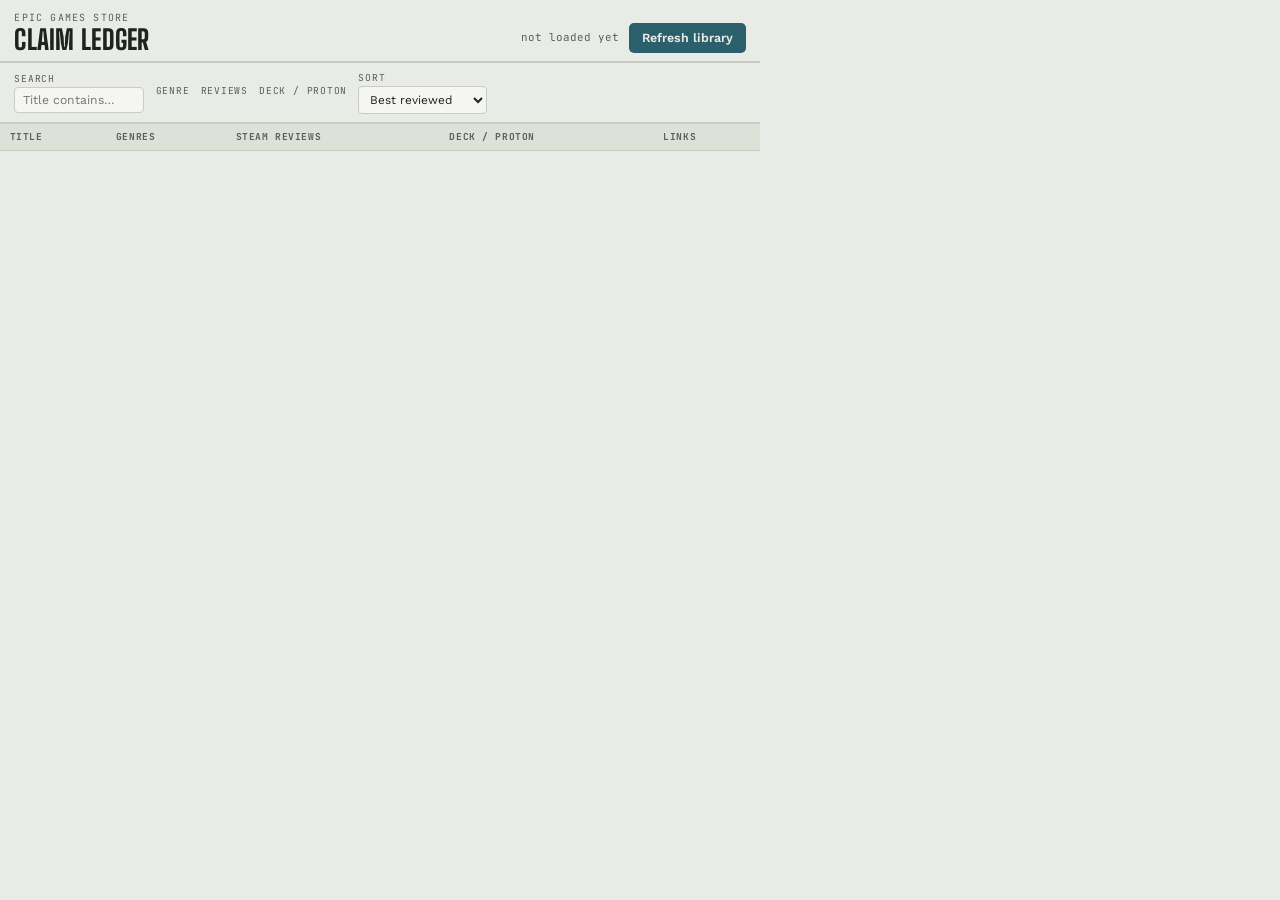
==== popup.html @ f36e43bd "Initial commit" ====
<!doctype html>
<html>
<head>
<meta charset="utf-8">
<title>Claim Ledger</title>
<link rel="stylesheet" href="https://fonts.googleapis.com/css2?family=Big+Shoulders+Display:wght@600;700;800&family=Work+Sans:wght@400;500;600;700&family=JetBrains+Mono:wght@400;500;700&display=swap">
<link rel="stylesheet" href="popup.css">
</head>
<body>
  <header class="topbar">
    <div class="title-block">
      <span class="eyebrow">Epic Games Store</span>
      <h1>Claim Ledger</h1>
    </div>
    <div class="topbar-actions">
      <span class="updated" id="updated">not loaded yet</span>
      <button id="refreshBtn" class="btn-primary">Refresh library</button>
    </div>
  </header>

  <div id="progress" class="progress" hidden>
    <span id="progressText">Resolving 0 titles&hellip;</span>
  </div>

  <div class="stats" id="stats"></div>

  <div class="bar">
    <div class="bar-inner">
      <div class="field">
        <span class="field-label">Search</span>
        <input type="search" id="q" placeholder="Title contains&hellip;" />
      </div>
      <div class="field">
        <span class="field-label">Genre</span>
        <div class="chiprow" id="genreChips"></div>
      </div>
      <div class="field">
        <span class="field-label">Reviews</span>
        <div class="chiprow" id="reviewChips"></div>
      </div>
      <div class="field">
        <span class="field-label">Deck / Proton</span>
        <div class="chiprow" id="protonChips"></div>
      </div>
      <div class="field">
        <span class="field-label">Sort</span>
        <select id="sort">
          <option value="reviewscore">Best reviewed</option>
          <option value="reviewcount">Most reviewed</option>
          <option value="proton">Deck-friendliest</option>
          <option value="title">Title A&ndash;Z</option>
        </select>
      </div>
      <span class="count" id="count"></span>
    </div>
  </div>

  <div class="tablewrap">
    <table>
      <thead>
        <tr>
          <th>Title</th>
          <th>Genres</th>
          <th>Steam reviews</th>
          <th>Deck / Proton</th>
          <th>Links</th>
        </tr>
      </thead>
      <tbody id="rows"></tbody>
    </table>
    <div class="empty" id="emptyMsg" hidden></div>
  </div>

  <script type="module" src="popup.js"></script>
</body>
</html>
---- popup.css ----
:root{
  --paper:#E9EBE6; --paper-2:#DDE1D8; --surface:#F5F6F2;
  --ink:#1C2320; --ink-soft:#55625A; --line:#C7CDC3;
  --accent:#2B5F6B; --accent-soft:#DCE7E6;
  --good:#3F7D52; --good-tint:#E1EDE3;
  --caution:#B98418; --caution-tint:#F3E7C9;
  --reject:#A83E2C; --reject-tint:#F4E0DB;
  --neutral:#8A8F86; --neutral-tint:#E4E6E0;
}
@media (prefers-color-scheme: dark){
  :root{
    --paper:#161B18; --paper-2:#1E2521; --surface:#202723;
    --ink:#E7EBE6; --ink-soft:#A9B2AA; --line:#3A433C;
    --accent:#6FB8C4; --accent-soft:#22383B;
    --good:#6FBE83; --good-tint:#1E3226;
    --caution:#D9A63D; --caution-tint:#3A2E12;
    --reject:#E07A63; --reject-tint:#3A2019;
    --neutral:#7C837B; --neutral-tint:#262C27;
  }
}

*{box-sizing:border-box;}
html,body{margin:0;}
body{
  width:760px; max-height:600px; overflow:hidden;
  display:flex; flex-direction:column;
  background:var(--paper); color:var(--ink);
  font-family:"Work Sans", ui-sans-serif, system-ui, sans-serif;
  font-size:12.5px; line-height:1.4;
}

.topbar{
  display:flex; align-items:flex-end; justify-content:space-between;
  padding:0.7rem 0.9rem 0.5rem; flex:0 0 auto;
}
.eyebrow{
  font-family:"JetBrains Mono", ui-monospace, monospace;
  font-size:0.62rem; letter-spacing:0.12em; text-transform:uppercase;
  color:var(--ink-soft); display:block;
}
h1{
  font-family:"Big Shoulders Display", ui-sans-serif, sans-serif;
  font-weight:800; text-transform:uppercase; letter-spacing:0.01em;
  font-size:1.7rem; line-height:0.95; margin:0.1rem 0 0; color:var(--ink);
}
.topbar-actions{display:flex; align-items:center; gap:0.6rem;}
.updated{
  font-family:"JetBrains Mono", monospace; font-size:0.68rem; color:var(--ink-soft); white-space:nowrap;
}
.btn-primary{
  font-family:"Work Sans", sans-serif; font-weight:600; font-size:0.78rem;
  background:var(--accent); color:var(--paper); border:none; border-radius:5px;
  padding:0.45rem 0.8rem; cursor:pointer; white-space:nowrap;
}
.btn-primary:hover{filter:brightness(1.08);}
.btn-primary:disabled{opacity:0.55; cursor:default;}

.progress{
  margin:0 0.9rem 0.5rem; padding:0.4rem 0.6rem; border-radius:5px;
  background:var(--accent-soft); color:var(--accent);
  font-family:"JetBrains Mono", monospace; font-size:0.7rem; flex:0 0 auto;
}

.stats{
  display:grid; grid-template-columns:repeat(4, 1fr);
  gap:1px; background:var(--line); border-top:1px solid var(--line); border-bottom:1px solid var(--line);
  flex:0 0 auto;
}
.stat{background:var(--surface); padding:0.5rem 0.7rem;}
.stat .n{
  font-family:"JetBrains Mono", monospace; font-weight:700; font-size:1.15rem;
  color:var(--ink); font-variant-numeric:tabular-nums; display:block; line-height:1.1;
}
.stat .l{
  font-size:0.62rem; letter-spacing:0.04em; text-transform:uppercase;
  color:var(--ink-soft); margin-top:0.15rem; display:block;
}

.bar{background:var(--paper); border-bottom:1px solid var(--line); padding:0.5rem 0.9rem; flex:0 0 auto;}
.bar-inner{display:flex; flex-wrap:wrap; gap:0.4rem 0.7rem; align-items:center;}
.field-label{
  font-family:"JetBrains Mono", monospace; font-size:0.6rem; letter-spacing:0.08em;
  text-transform:uppercase; color:var(--ink-soft); display:block; margin-bottom:0.15rem;
}
.field{display:flex; flex-direction:column;}
input[type="search"]{
  font-family:inherit; font-size:0.76rem; color:var(--ink);
  background:var(--surface); border:1px solid var(--line); border-radius:4px;
  padding:0.3rem 0.5rem; width:130px; outline:none;
}
input[type="search"]:focus{border-color:var(--accent); box-shadow:0 0 0 2px var(--accent-soft);}
select{
  font-family:inherit; font-size:0.74rem; color:var(--ink);
  background:var(--surface); border:1px solid var(--line); border-radius:4px;
  padding:0.3rem 0.4rem; outline:none;
}
.chiprow{display:flex; flex-wrap:wrap; gap:0.25rem; max-width:230px;}
.chip{
  font-family:"JetBrains Mono", monospace; font-size:0.64rem;
  border:1px solid var(--line); background:var(--surface); color:var(--ink-soft);
  padding:0.16rem 0.45rem; border-radius:16px; cursor:pointer; user-select:none;
}
.chip:hover{border-color:var(--accent);}
.chip.active{background:var(--accent); border-color:var(--accent); color:var(--paper);}
.count{
  margin-left:auto; font-family:"JetBrains Mono", monospace; font-size:0.68rem;
  color:var(--ink-soft); white-space:nowrap;
}

.tablewrap{flex:1 1 auto; overflow-y:auto; overflow-x:auto; border-top:1px solid var(--line);}
table{width:100%; border-collapse:collapse; min-width:700px;}
thead th{
  text-align:left; font-family:"JetBrains Mono", monospace; font-size:0.6rem;
  letter-spacing:0.06em; text-transform:uppercase; color:var(--ink-soft);
  background:var(--paper-2); padding:0.4rem 0.6rem; border-bottom:1px solid var(--line);
  position:sticky; top:0; white-space:nowrap;
}
tbody tr{border-bottom:1px solid var(--line);}
tbody tr:hover{background:var(--surface);}
tbody td{padding:0.4rem 0.6rem; vertical-align:top;}

.title-cell .t{font-weight:600; color:var(--ink);}
.title-cell .sub{
  display:block; font-size:0.64rem; color:var(--ink-soft); margin-top:0.1rem;
  font-family:"JetBrains Mono", monospace;
}
.f2p{
  display:inline-block; margin-left:0.35rem; font-size:0.56rem; letter-spacing:0.03em;
  text-transform:uppercase; color:var(--accent); border:1px solid var(--accent);
  border-radius:3px; padding:0 0.28em; vertical-align:middle;
}

.genres{display:flex; flex-wrap:wrap; gap:0.2rem; max-width:170px;}
.genre-tag{
  font-size:0.6rem; color:var(--ink-soft); background:var(--surface);
  border:1px solid var(--line); border-radius:3px; padding:0.05rem 0.32rem; white-space:nowrap;
}

.badge{
  display:inline-flex; align-items:center; gap:0.3rem; font-size:0.68rem; font-weight:600;
  padding:0.15rem 0.45rem; border-radius:3px; white-space:nowrap;
}
.badge.good{background:var(--good-tint); color:var(--good);}
.badge.caution{background:var(--caution-tint); color:var(--caution);}
.badge.reject{background:var(--reject-tint); color:var(--reject);}
.badge.neutral{background:var(--neutral-tint); color:var(--neutral);}
.review-count{
  display:block; font-size:0.6rem; color:var(--ink-soft); margin-top:0.15rem;
  font-family:"JetBrains Mono", monospace; font-variant-numeric:tabular-nums;
}
.mc{display:inline-block; margin-left:0.3rem; font-family:"JetBrains Mono", monospace; font-size:0.6rem; color:var(--ink-soft);}

.stamp{
  display:inline-block; font-family:"JetBrains Mono", monospace; font-weight:700;
  font-size:0.6rem; letter-spacing:0.04em; text-transform:uppercase;
  border:1.5px solid currentColor; border-radius:3px; padding:0.1rem 0.4rem;
  transform:rotate(-1.5deg);
}
.stamp.good{color:var(--good);}
.stamp.caution{color:var(--caution);}
.stamp.reject{color:var(--reject);}
.stamp.neutral{color:var(--neutral); border-style:dashed;}
.stamp.spinner{color:var(--ink-soft); border-style:dotted;}

.links{display:flex; flex-direction:column; gap:0.2rem;}
.links a{font-family:"JetBrains Mono", monospace; font-size:0.64rem; color:var(--accent); text-decoration:none; white-space:nowrap;}
.links a:hover{text-decoration:underline;}
.links .none{color:var(--ink-soft); font-family:"JetBrains Mono", monospace; font-size:0.64rem;}

.empty{padding:2rem 1rem; text-align:center; color:var(--ink-soft); font-size:0.8rem;}
.empty .cta{
  margin-top:0.6rem; display:inline-block; font-family:"Work Sans"; font-weight:600;
  color:var(--accent); cursor:pointer; text-decoration:underline;
}
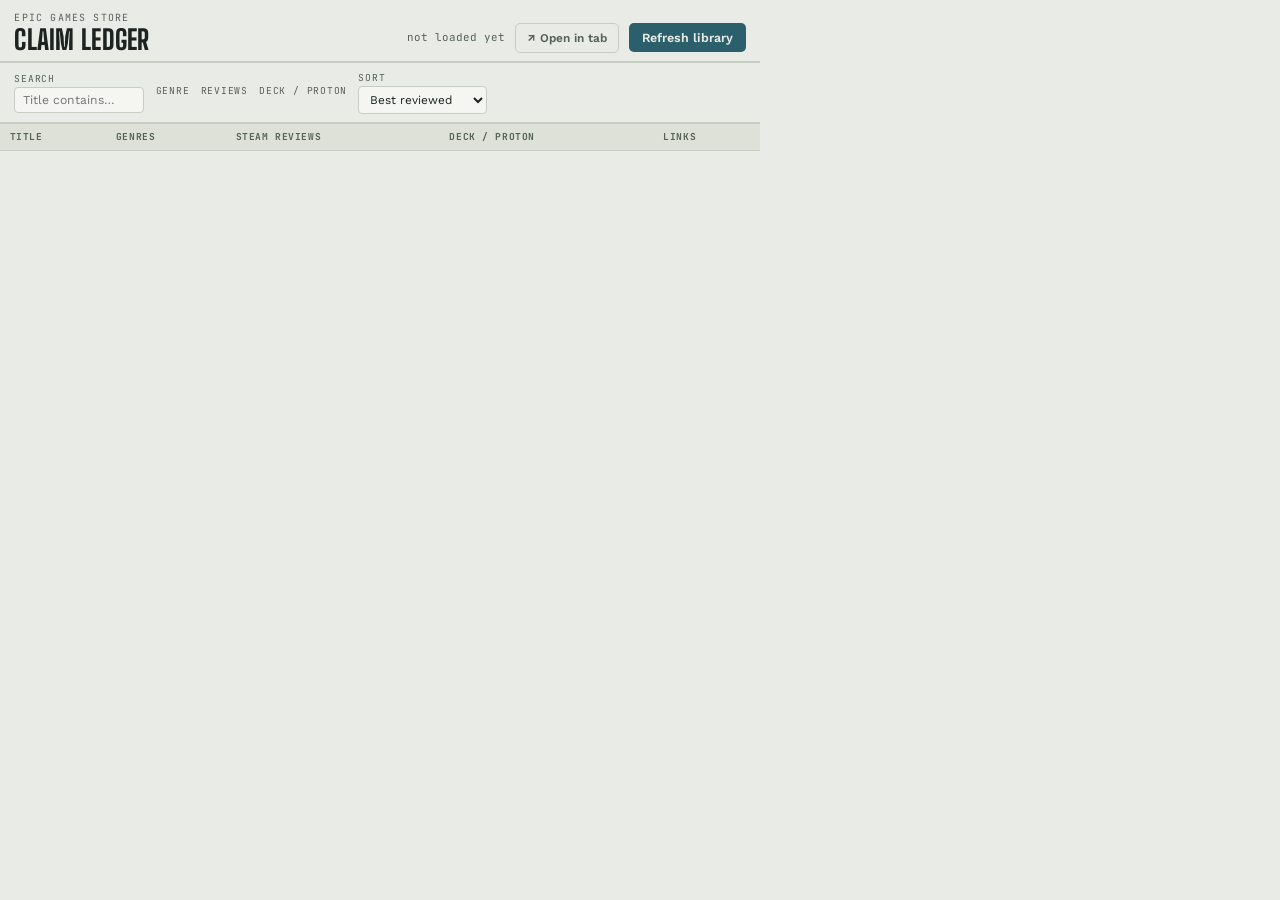
==== commit 8c7efa02: "Make popup openable in a new tab" ====
--- a/popup.html
+++ b/popup.html
@@ -14,6 +14,7 @@
     </div>
     <div class="topbar-actions">
       <span class="updated" id="updated">not loaded yet</span>
+      <button id="expandBtn" class="btn-ghost" title="Open in a resizable tab">&#8599; Open in tab</button>
       <button id="refreshBtn" class="btn-primary">Refresh library</button>
     </div>
   </header>
--- a/popup.css
+++ b/popup.css
@@ -28,6 +28,12 @@
   font-family:"Work Sans", ui-sans-serif, system-ui, sans-serif;
   font-size:12.5px; line-height:1.4;
 }
+/* opened via "Open in tab" — a normal, freely resizable browser tab instead of the fixed-size action popup */
+body.tab-mode{
+  width:100%; max-width:1200px; margin:0 auto;
+  height:100vh; max-height:none;
+}
+body.tab-mode .chiprow{max-width:420px;}
 
 .topbar{
   display:flex; align-items:flex-end; justify-content:space-between;
@@ -54,6 +60,12 @@
 }
 .btn-primary:hover{filter:brightness(1.08);}
 .btn-primary:disabled{opacity:0.55; cursor:default;}
+.btn-ghost{
+  font-family:"Work Sans", sans-serif; font-weight:600; font-size:0.74rem;
+  background:transparent; color:var(--ink-soft); border:1px solid var(--line); border-radius:5px;
+  padding:0.42rem 0.7rem; cursor:pointer; white-space:nowrap;
+}
+.btn-ghost:hover{border-color:var(--accent); color:var(--accent);}
 
 .progress{
   margin:0 0.9rem 0.5rem; padding:0.4rem 0.6rem; border-radius:5px;
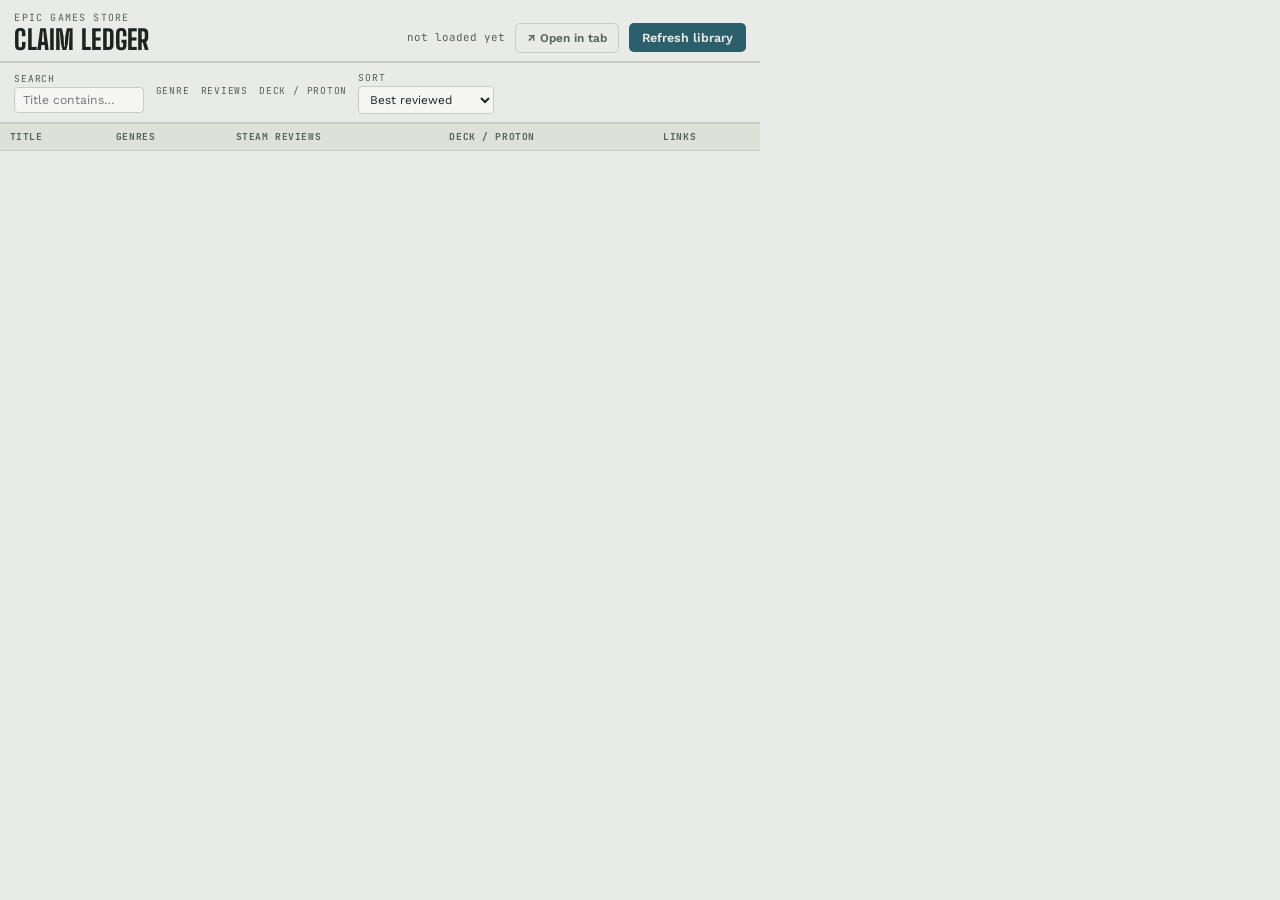
==== commit af037a0a: "Add claim date sort" ====
--- a/popup.html
+++ b/popup.html
@@ -50,6 +50,8 @@
           <option value="reviewcount">Most reviewed</option>
           <option value="proton">Deck-friendliest</option>
           <option value="title">Title A&ndash;Z</option>
+          <option value="claimdate-desc">Recently claimed</option>
+          <option value="claimdate-asc">Oldest claimed</option>
         </select>
       </div>
       <span class="count" id="count"></span>
--- a/popup.css
+++ b/popup.css
@@ -132,6 +132,8 @@
 tbody td{padding:0.4rem 0.6rem; vertical-align:top;}
 
 .title-cell .t{font-weight:600; color:var(--ink);}
+.title-cell .t a{color:inherit; text-decoration:none;}
+.title-cell .t a:hover{color:var(--accent); text-decoration:underline;}
 .title-cell .sub{
   display:block; font-size:0.64rem; color:var(--ink-soft); margin-top:0.1rem;
   font-family:"JetBrains Mono", monospace;
@@ -178,6 +180,11 @@
 .links a{font-family:"JetBrains Mono", monospace; font-size:0.64rem; color:var(--accent); text-decoration:none; white-space:nowrap;}
 .links a:hover{text-decoration:underline;}
 .links .none{color:var(--ink-soft); font-family:"JetBrains Mono", monospace; font-size:0.64rem;}
+.row-refresh, .row-fix{
+  font-family:"JetBrains Mono", monospace; font-size:0.6rem; color:var(--ink-soft);
+  background:none; border:none; padding:0; cursor:pointer; text-align:left; opacity:0.75;
+}
+.row-refresh:hover, .row-fix:hover{color:var(--accent); opacity:1;}
 
 .empty{padding:2rem 1rem; text-align:center; color:var(--ink-soft); font-size:0.8rem;}
 .empty .cta{
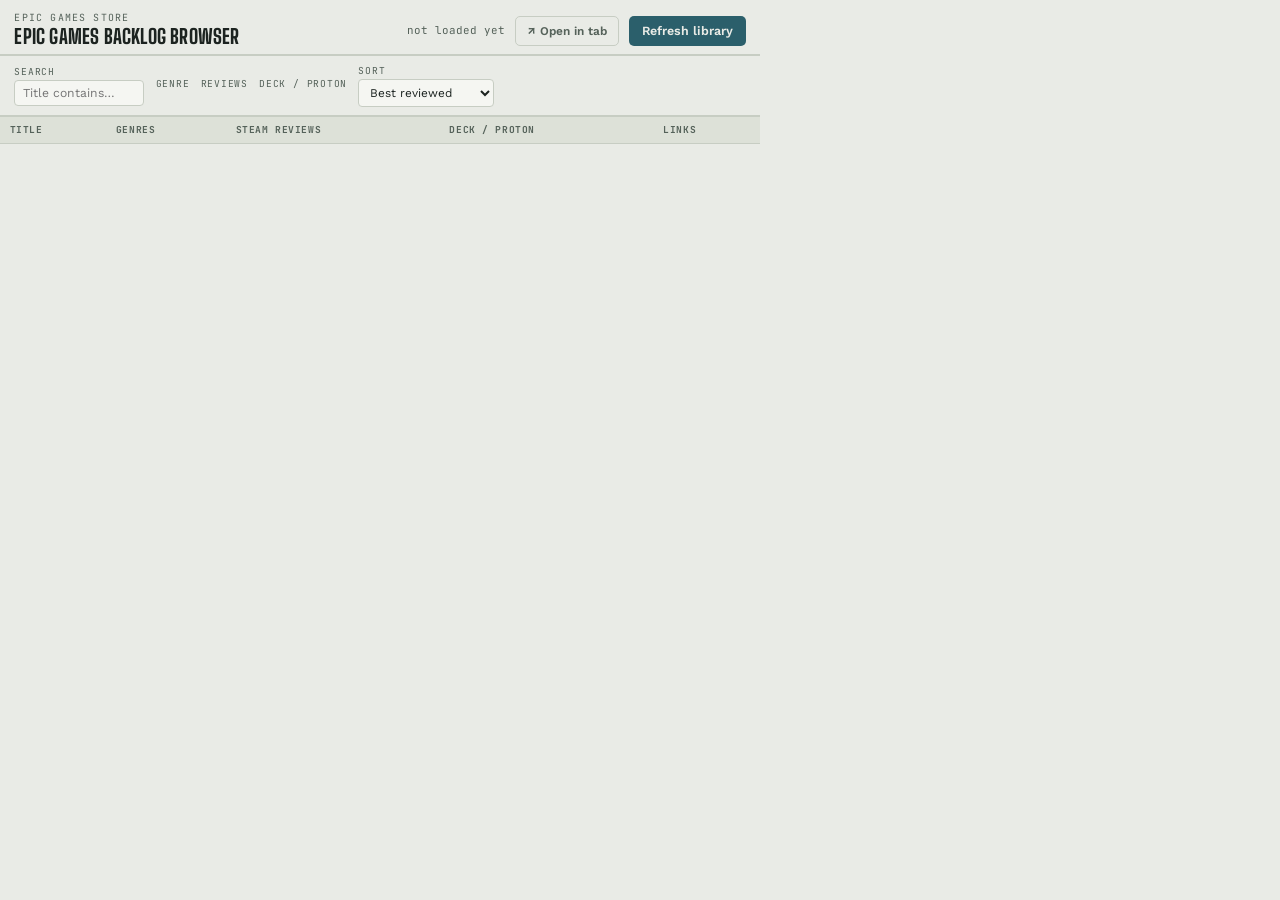
==== commit 88dd0912: "Rename extension" ====
--- a/popup.html
+++ b/popup.html
@@ -2,7 +2,7 @@
 <html>
 <head>
 <meta charset="utf-8">
-<title>Claim Ledger</title>
+<title>Epic Games Backlog Browser</title>
 <link rel="stylesheet" href="https://fonts.googleapis.com/css2?family=Big+Shoulders+Display:wght@600;700;800&family=Work+Sans:wght@400;500;600;700&family=JetBrains+Mono:wght@400;500;700&display=swap">
 <link rel="stylesheet" href="popup.css">
 </head>
@@ -10,7 +10,7 @@
   <header class="topbar">
     <div class="title-block">
       <span class="eyebrow">Epic Games Store</span>
-      <h1>Claim Ledger</h1>
+      <h1>Epic Games Backlog Browser</h1>
     </div>
     <div class="topbar-actions">
       <span class="updated" id="updated">not loaded yet</span>
--- a/popup.css
+++ b/popup.css
@@ -47,7 +47,7 @@
 h1{
   font-family:"Big Shoulders Display", ui-sans-serif, sans-serif;
   font-weight:800; text-transform:uppercase; letter-spacing:0.01em;
-  font-size:1.7rem; line-height:0.95; margin:0.1rem 0 0; color:var(--ink);
+  font-size:1.25rem; line-height:0.95; margin:0.1rem 0 0; color:var(--ink); white-space:nowrap;
 }
 .topbar-actions{display:flex; align-items:center; gap:0.6rem;}
 .updated{
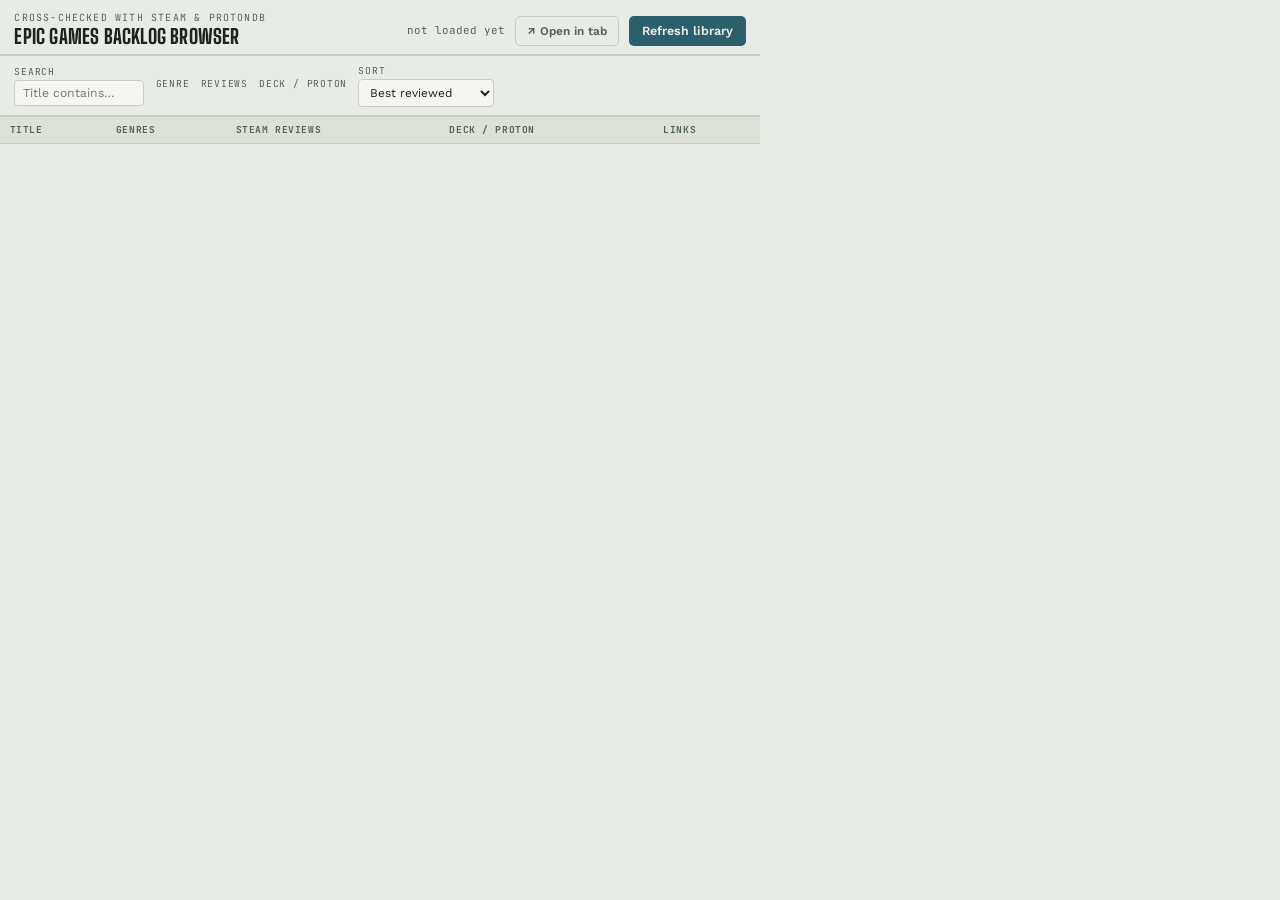
==== commit dd5127c4: "Allow selecting multiple chips" ====
--- a/popup.html
+++ b/popup.html
@@ -9,7 +9,7 @@
 <body>
   <header class="topbar">
     <div class="title-block">
-      <span class="eyebrow">Epic Games Store</span>
+      <span class="eyebrow">Cross-checked with Steam &amp; ProtonDB</span>
       <h1>Epic Games Backlog Browser</h1>
     </div>
     <div class="topbar-actions">
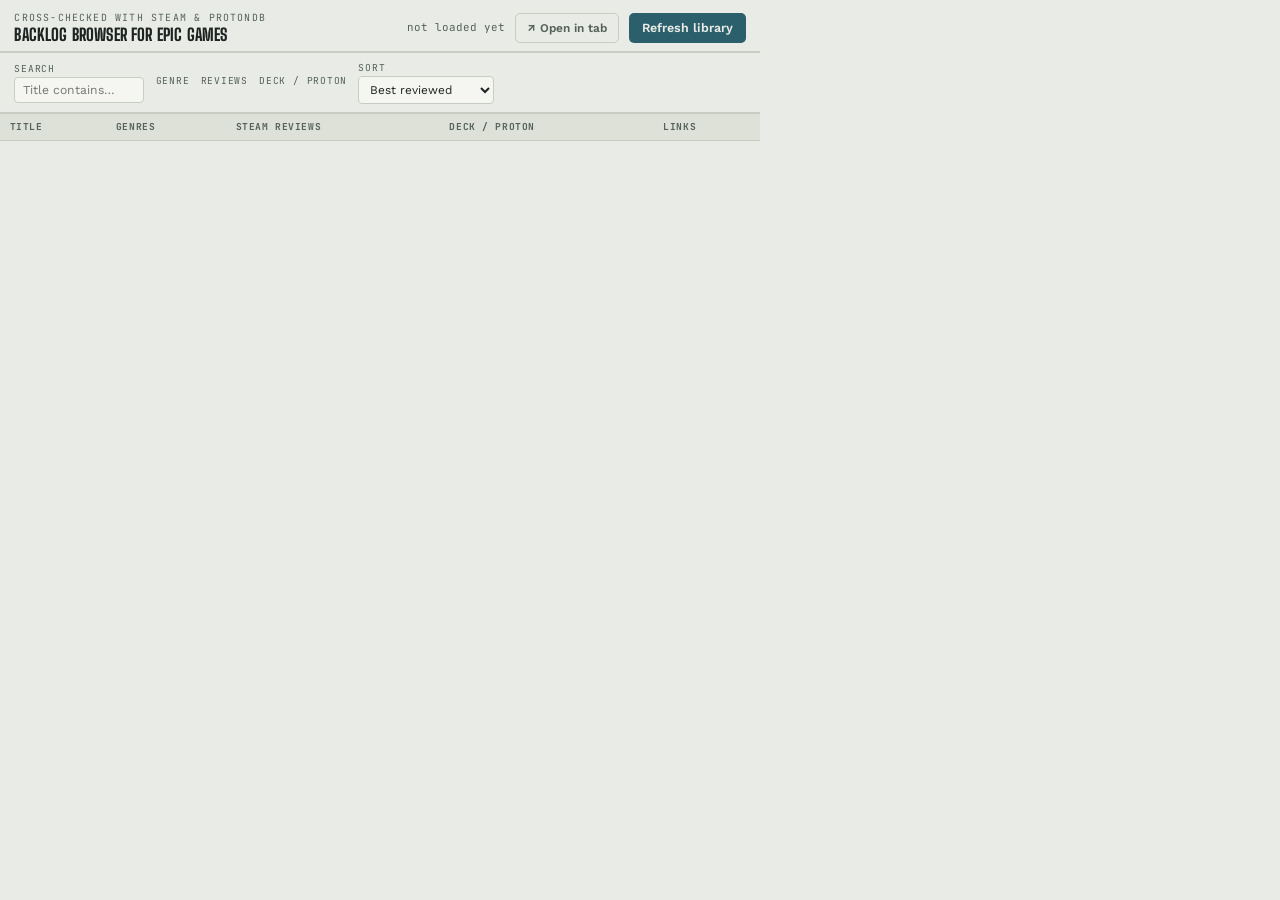
==== commit 474a537f: "Rename again" ====
--- a/popup.html
+++ b/popup.html
@@ -2,7 +2,7 @@
 <html>
 <head>
 <meta charset="utf-8">
-<title>Epic Games Backlog Browser</title>
+<title>Backlog Browser for Epic Games</title>
 <link rel="stylesheet" href="https://fonts.googleapis.com/css2?family=Big+Shoulders+Display:wght@600;700;800&family=Work+Sans:wght@400;500;600;700&family=JetBrains+Mono:wght@400;500;700&display=swap">
 <link rel="stylesheet" href="popup.css">
 </head>
@@ -10,7 +10,7 @@
   <header class="topbar">
     <div class="title-block">
       <span class="eyebrow">Cross-checked with Steam &amp; ProtonDB</span>
-      <h1>Epic Games Backlog Browser</h1>
+      <h1>Backlog Browser for Epic Games</h1>
     </div>
     <div class="topbar-actions">
       <span class="updated" id="updated">not loaded yet</span>
--- a/popup.css
+++ b/popup.css
@@ -47,7 +47,7 @@
 h1{
   font-family:"Big Shoulders Display", ui-sans-serif, sans-serif;
   font-weight:800; text-transform:uppercase; letter-spacing:0.01em;
-  font-size:1.25rem; line-height:0.95; margin:0.1rem 0 0; color:var(--ink); white-space:nowrap;
+  font-size:1.05rem; line-height:0.95; margin:0.1rem 0 0; color:var(--ink); white-space:nowrap;
 }
 .topbar-actions{display:flex; align-items:center; gap:0.6rem;}
 .updated{
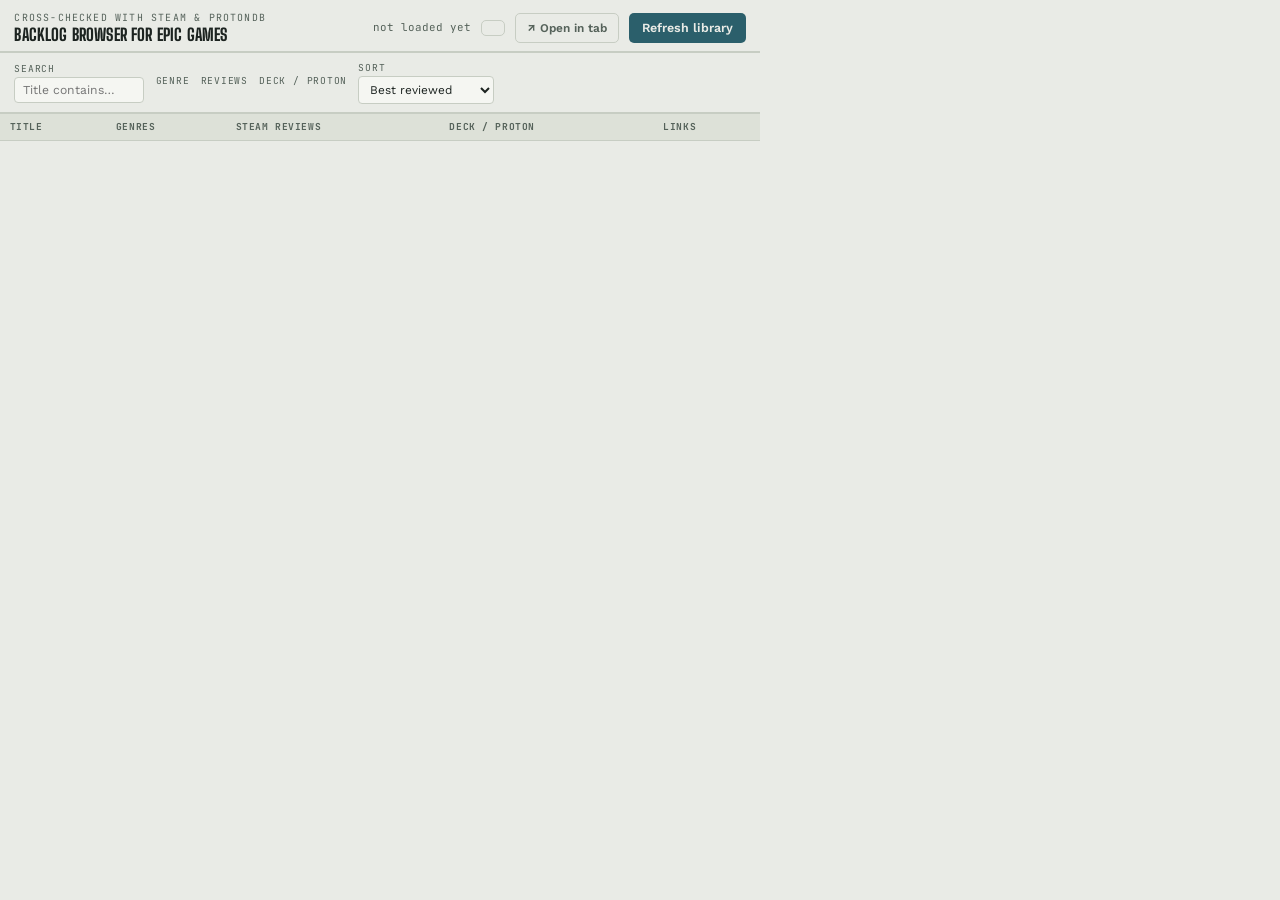
==== commit 77ea0d4c: "Add light theme toggle" ====
--- a/popup.html
+++ b/popup.html
@@ -3,6 +3,7 @@
 <head>
 <meta charset="utf-8">
 <title>Backlog Browser for Epic Games</title>
+<script src="theme-init.js"></script>
 <link rel="stylesheet" href="https://fonts.googleapis.com/css2?family=Big+Shoulders+Display:wght@600;700;800&family=Work+Sans:wght@400;500;600;700&family=JetBrains+Mono:wght@400;500;700&display=swap">
 <link rel="stylesheet" href="popup.css">
 </head>
@@ -14,6 +15,7 @@
     </div>
     <div class="topbar-actions">
       <span class="updated" id="updated">not loaded yet</span>
+      <button id="themeToggle" class="btn-ghost" title="Theme"></button>
       <button id="expandBtn" class="btn-ghost" title="Open in a resizable tab">&#8599; Open in tab</button>
       <button id="refreshBtn" class="btn-primary">Refresh library</button>
     </div>
--- a/popup.css
+++ b/popup.css
@@ -8,7 +8,7 @@
   --neutral:#8A8F86; --neutral-tint:#E4E6E0;
 }
 @media (prefers-color-scheme: dark){
-  :root{
+  :root:not([data-theme="light"]){
     --paper:#161B18; --paper-2:#1E2521; --surface:#202723;
     --ink:#E7EBE6; --ink-soft:#A9B2AA; --line:#3A433C;
     --accent:#6FB8C4; --accent-soft:#22383B;
@@ -18,6 +18,16 @@
     --neutral:#7C837B; --neutral-tint:#262C27;
   }
 }
+/* explicit choice wins over the OS preference in either direction */
+:root[data-theme="dark"]{
+  --paper:#161B18; --paper-2:#1E2521; --surface:#202723;
+  --ink:#E7EBE6; --ink-soft:#A9B2AA; --line:#3A433C;
+  --accent:#6FB8C4; --accent-soft:#22383B;
+  --good:#6FBE83; --good-tint:#1E3226;
+  --caution:#D9A63D; --caution-tint:#3A2E12;
+  --reject:#E07A63; --reject-tint:#3A2019;
+  --neutral:#7C837B; --neutral-tint:#262C27;
+}
 
 *{box-sizing:border-box;}
 html,body{margin:0;}
@@ -149,6 +159,9 @@
   font-size:0.6rem; color:var(--ink-soft); background:var(--surface);
   border:1px solid var(--line); border-radius:3px; padding:0.05rem 0.32rem; white-space:nowrap;
 }
+.genre-tag-clickable{cursor:pointer;}
+.genre-tag-clickable:hover{border-color:var(--accent); color:var(--accent);}
+.genre-tag-clickable.active{background:var(--accent); border-color:var(--accent); color:var(--paper);}
 
 .badge{
   display:inline-flex; align-items:center; gap:0.3rem; font-size:0.68rem; font-weight:600;
